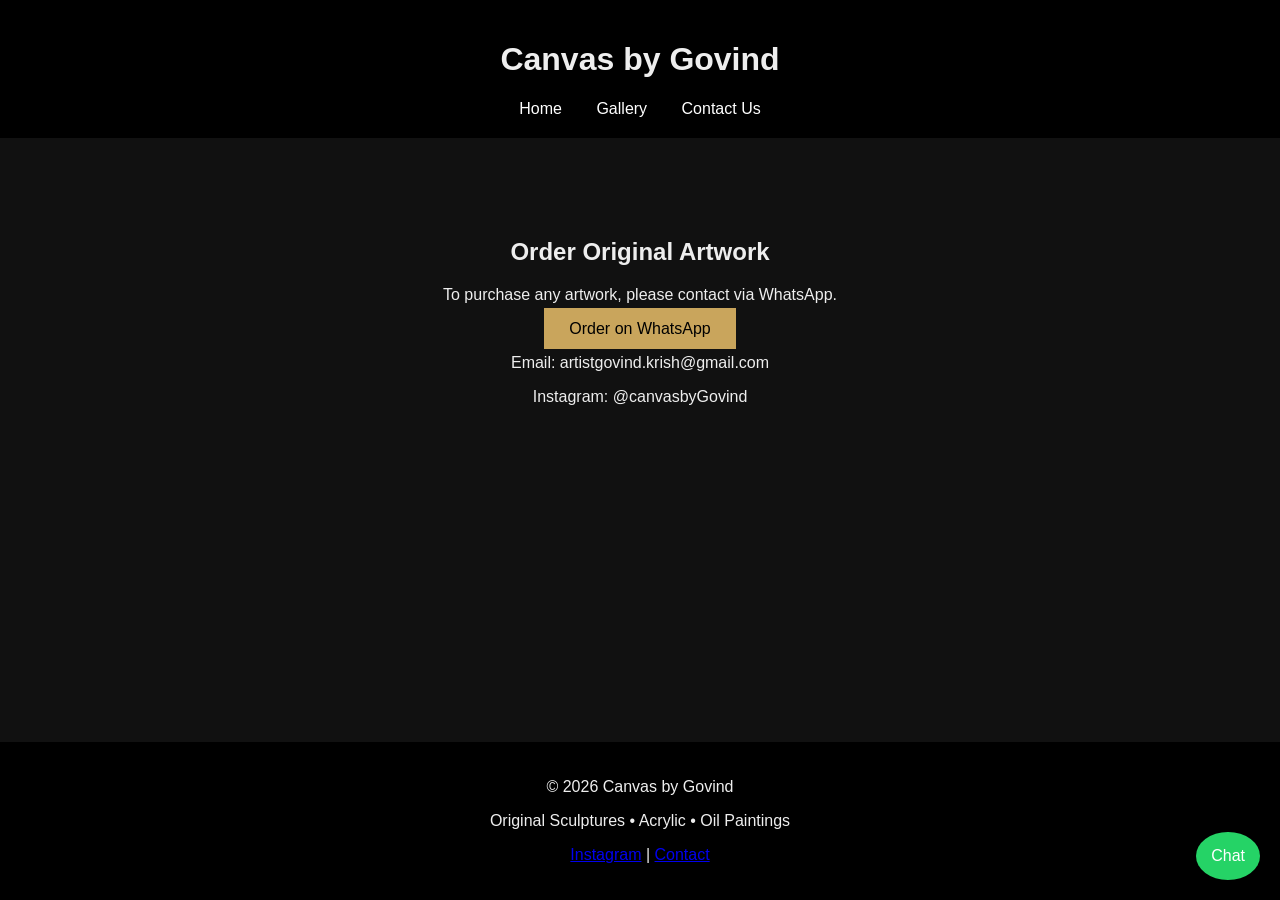
==== contact.html @ d0aefac3 "Update contact.html" ====
<!DOCTYPE html>
<html>
<head>
<title>Contact | Canvas by Govind</title>
<meta name="description" content="Original sculptures, acrylic and oil paintings by Govind. Handmade fine art available for collectors.">
<meta name="keywords" content="original paintings India, sculptures, fine art Govind">
<link rel="stylesheet" href="style.css">
</head>

<body>

<div id="header"></div>

<main>
  <section class="contact">
    <h2>Order Original Artwork</h2>
    <p>To purchase any artwork, please contact via WhatsApp.</p>
    <a class="btn" href="https://wa.me/917827662454">Order on WhatsApp</a>
    <p>Email: artistgovind.krish@gmail.com</p>
    <p>Instagram: @canvasbyGovind</p>
  </section>
</main>

<div id="footer"></div>
<script src="script.js"></script>
</body>
</html>
---- style.css ----
html, body {
height: 100%;
margin: 0;
}
body{
font-family: Arial;
margin:0;
background:#111;
color:#eee;
display: flex;
flex-direction: column;
min-height: 100vh;
}
main {
flex: 1;
}

header{
background:#000;
padding:20px;
text-align:center;
}

nav a{
color:white;
margin:15px;
text-decoration:none;
}

.hero{
text-align:center;
padding:100px 20px;
background:#222;
}

.btn{
background:#c9a55c;
padding:12px 25px;
color:black;
text-decoration:none;
}

.artist{
text-align:center;
padding:80px 20px;
background:#111;
}

.gallery{
display:grid;
grid-template-columns:repeat(auto-fit,minmax(250px,1fr));
gap:30px;
padding:40px;
}

.art{
background:#1a1a1a;
padding:20px;
text-align:center;
opacity:0;
transform:translateY(40px);
transition:0.6s;
}

.art.show{
opacity:1;
transform:translateY(0);
}

.art img{
width:100%;
}

.art-info{
padding-top:10px;
}

.price{
color:#c9a55c;
font-weight:bold;
}

.center{
text-align:center;
margin-top:40px;
}

.contact{
text-align:center;
padding:80px;
}

footer{
text-align:center;
padding:20px;
background:#000;
}

.hero{
height:80vh;
background:url("images/hero-art.jpg") center/cover no-repeat;
display:flex;
align-items:center;
justify-content:center;
text-align:center;
}

.hero-text{
background:rgba(0,0,0,0.6);
padding:40px;
}

.hero h2{
font-size:50px;
}

.hero p{
font-size:20px;
margin-bottom:20px;
}

.whatsapp{
position:fixed;
bottom:20px;
right:20px;
background:#25D366;
color:white;
padding:15px;
border-radius:50%;
text-decoration:none;
}
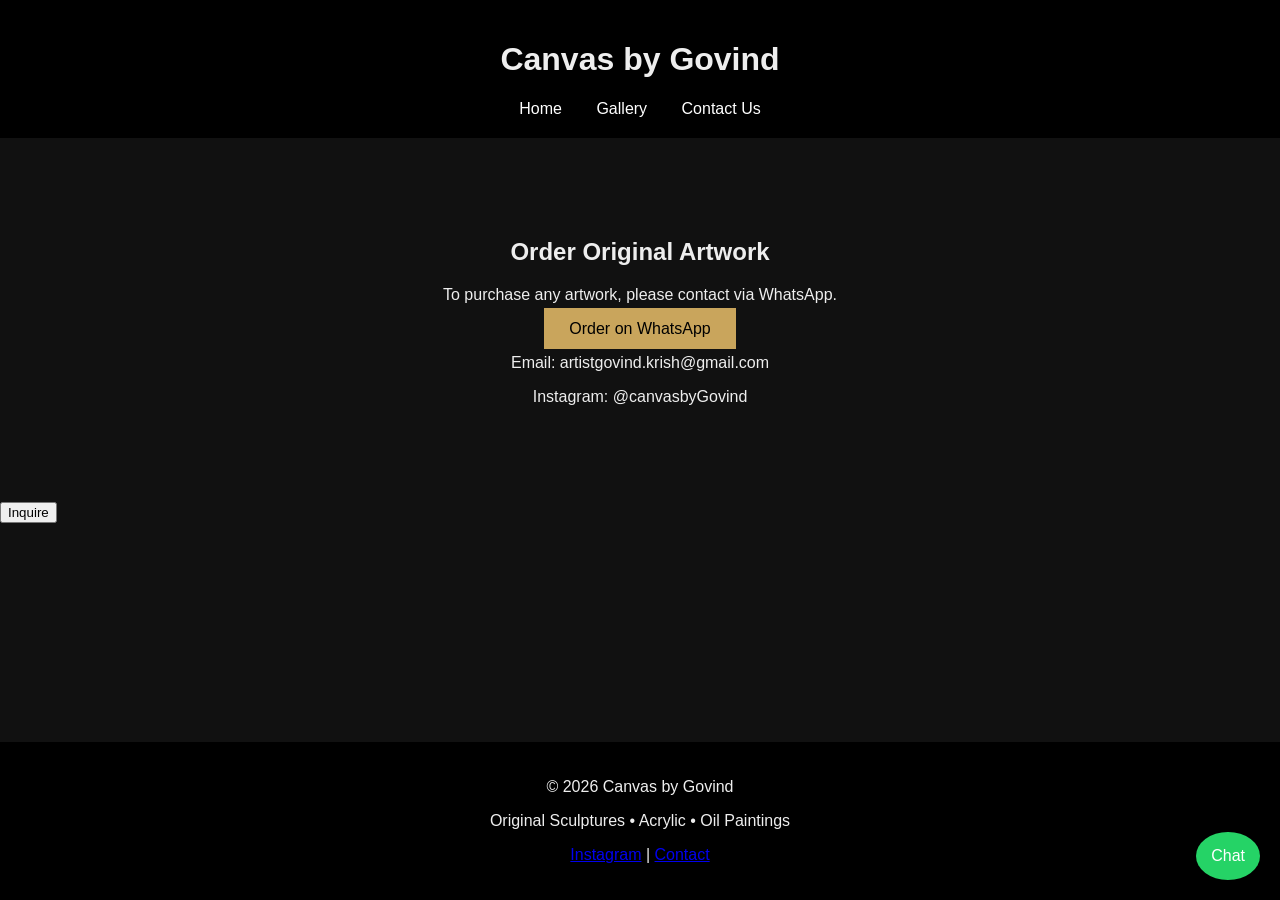
==== commit a39244e5: "Update contact.html" ====
--- a/contact.html
+++ b/contact.html
@@ -1,27 +1,29 @@
 <!DOCTYPE html>
 <html>
 <head>
-<title>Contact | Canvas by Govind</title>
-<meta name="description" content="Original sculptures, acrylic and oil paintings by Govind. Handmade fine art available for collectors.">
-<meta name="keywords" content="original paintings India, sculptures, fine art Govind">
-<link rel="stylesheet" href="style.css">
+  <title>Contact | Canvas by Govind</title>
+  <meta name="description" content="Original sculptures, acrylic and oil paintings by Govind. Handmade fine art available for collectors.">
+  <meta name="keywords" content="original paintings India, sculptures, fine art Govind">
+  <link rel="stylesheet" href="style.css">
 </head>
 
 <body>
 
-<div id="header"></div>
+  <div id="header"></div>
 
-<main>
-  <section class="contact">
-    <h2>Order Original Artwork</h2>
-    <p>To purchase any artwork, please contact via WhatsApp.</p>
-    <a class="btn" href="https://wa.me/917827662454">Order on WhatsApp</a>
-    <p>Email: artistgovind.krish@gmail.com</p>
-    <p>Instagram: @canvasbyGovind</p>
-  </section>
-</main>
+  <main>
+	<section class="contact">
+	  <h2>Order Original Artwork</h2>
+	  <p>To purchase any artwork, please contact via WhatsApp.</p>
+	  <a class="btn" href="https://wa.me/917827662454">Order on WhatsApp</a>
+	  <p>Email: artistgovind.krish@gmail.com</p>
+	  <p>Instagram: @canvasbyGovind</p>
+	</section>
 
-<div id="footer"></div>
-<script src="script.js"></script>
+	<button onclick="inquireArt('Qbizzum')">Inquire</button>
+  </main>
+
+  <div id="footer"></div>
+  <script src="script.js"></script>
 </body>
 </html>
--- a/style.css
+++ b/style.css
@@ -61,16 +61,13 @@
 transform:translateY(40px);
 transition:0.6s;
 }
-
 .art.show{
 opacity:1;
 transform:translateY(0);
 }
-
 .art img{
 width:100%;
 }
-
 .art-info{
 padding-top:10px;
 }
@@ -87,7 +84,7 @@
 
 .contact{
 text-align:center;
-padding:80px;
+padding:80px 20px;
 }
 
 footer{
@@ -104,16 +101,13 @@
 justify-content:center;
 text-align:center;
 }
-
 .hero-text{
 background:rgba(0,0,0,0.6);
 padding:40px;
 }
-
 .hero h2{
 font-size:50px;
 }
-
 .hero p{
 font-size:20px;
 margin-bottom:20px;
@@ -129,3 +123,66 @@
 border-radius:50%;
 text-decoration:none;
 }
+
+.viewer{
+position:fixed;
+top:0;
+left:0;
+width:100%;
+height:100%;
+background:rgba(0,0,0,0.9);
+display:none;
+align-items:center;
+justify-content:center;
+z-index:1000;
+}
+.viewer img{
+max-width:90%;
+max-height:90%;
+}
+.close{
+position:absolute;
+top:30px;
+right:40px;
+font-size:40px;
+color:white;
+cursor:pointer;
+}
+
+#pagination{
+text-align:center;
+margin:40px 0;
+}
+#pagination button{
+background:#111;
+color:white;
+border:1px solid #444;
+padding:8px 14px;
+margin:5px;
+cursor:pointer;
+}
+#pagination button:hover{
+background:#c9a55c;
+color:black;
+}
+#pagination button.active{
+background:#c9a55c;
+color:black;
+}
+
+.filters{
+text-align:center;
+margin:30px;
+}
+.filters button{
+background:#111;
+color:white;
+border:1px solid #444;
+padding:8px 15px;
+margin:5px;
+cursor:pointer;
+}
+.filters button:hover{
+background:#c9a55c;
+color:black;
+}
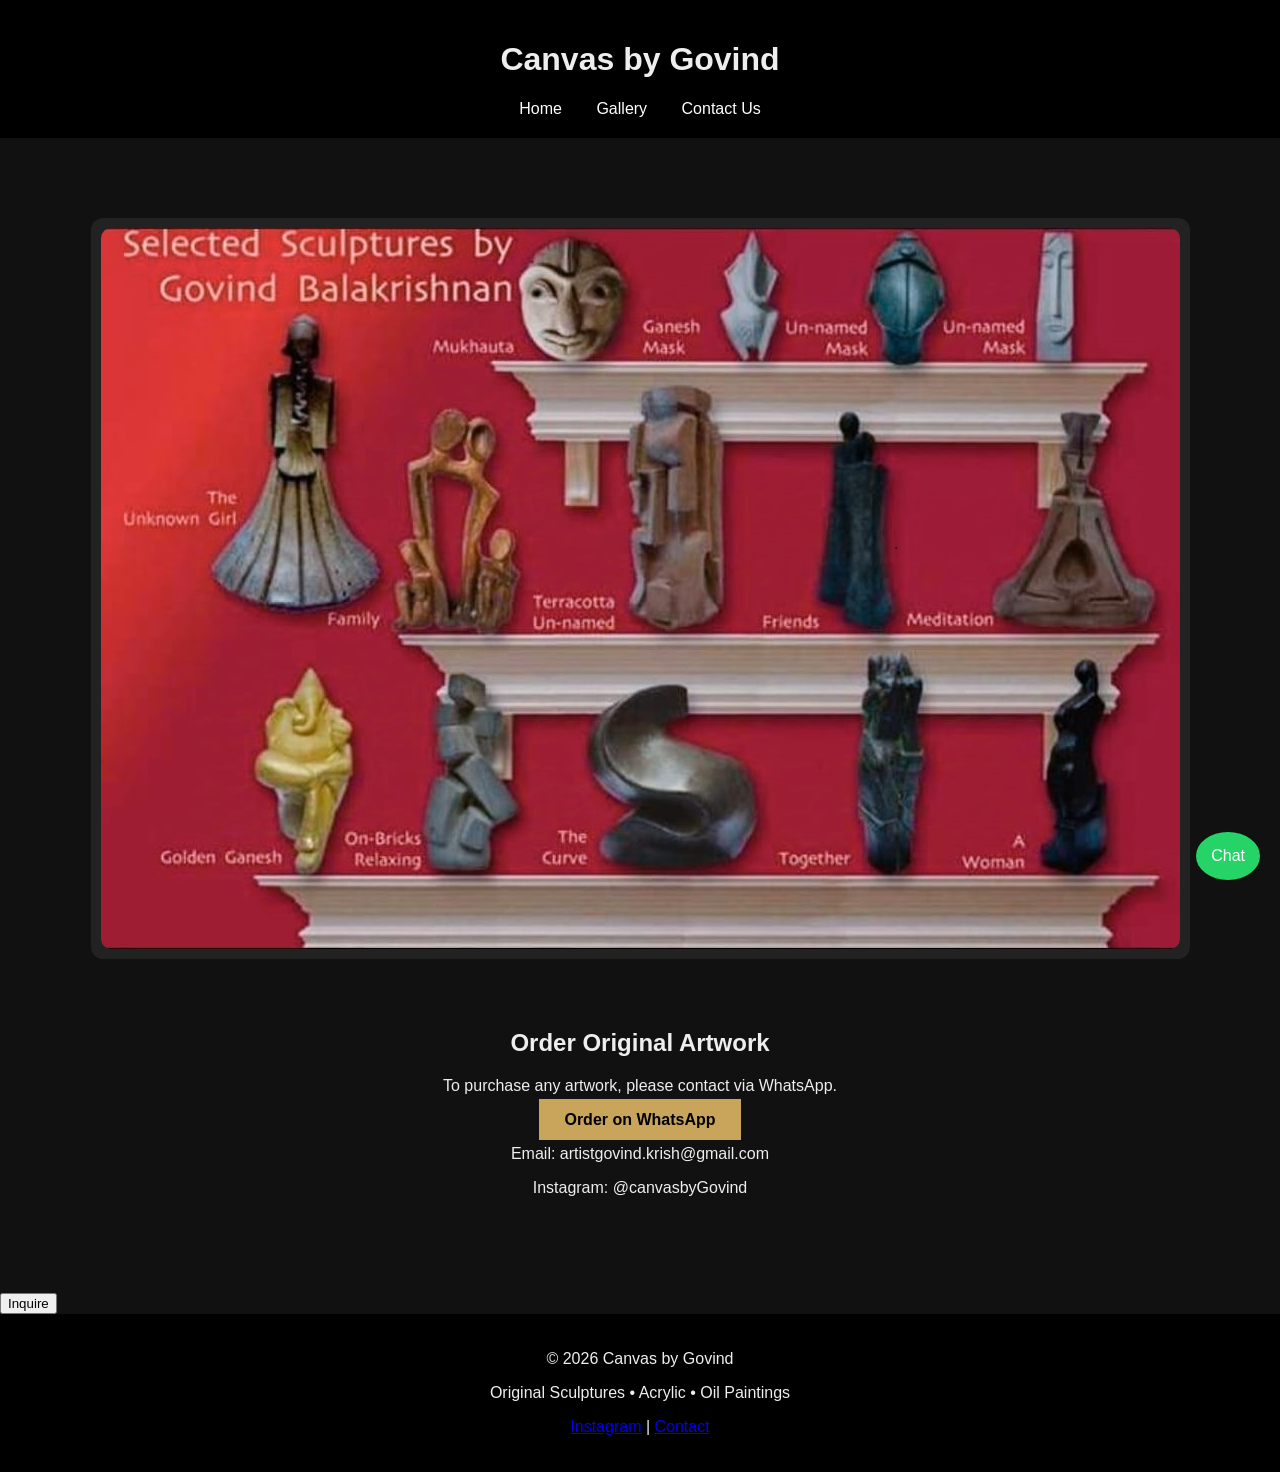
==== commit 8bc15b44: "Update contact.html" ====
--- a/contact.html
+++ b/contact.html
@@ -13,11 +13,19 @@
 
   <main>
 	<section class="contact">
-	  <h2>Order Original Artwork</h2>
-	  <p>To purchase any artwork, please contact via WhatsApp.</p>
-	  <a class="btn" href="https://wa.me/917827662454">Order on WhatsApp</a>
-	  <p>Email: artistgovind.krish@gmail.com</p>
-	  <p>Instagram: @canvasbyGovind</p>
+	  <div class="artist-container">
+		<div class="artist-image">
+		  <img src="images/sample1.jpeg" alt="Artist">
+		</div>
+
+		<div class="artist-text">
+		  <h2>Order Original Artwork</h2>
+		  <p>To purchase any artwork, please contact via WhatsApp.</p>
+		  <a class="btn" href="https://wa.me/917827662454">Order on WhatsApp</a>
+		  <p>Email: artistgovind.krish@gmail.com</p>
+		  <p>Instagram: @canvasbyGovind</p>
+		</div>
+	  </div>
 	</section>
 
 	<button onclick="inquireArt('Qbizzum')">Inquire</button>
--- a/style.css
+++ b/style.css
@@ -28,38 +28,150 @@
 }
 
 .hero{
-text-align:center;
-padding:100px 20px;
-background:#222;
-}
-
+height:100vh;
+background:url("images/sample1.jpeg") no-repeat center center;
+background-size:cover;
+background-position:center top;
+display:flex;
+align-items:center;
+justify-content:center;
+text-align:center;
+color:white;
+}
+.hero-text{
+background:rgba(0,0,0,0.5);
+padding:40px;
+}
 .btn{
 background:#c9a55c;
 padding:12px 25px;
+text-decoration:none;
 color:black;
-text-decoration:none;
-}
-
-.artist{
-text-align:center;
+font-weight:bold;
+}
+
+section{
 padding:80px 20px;
-background:#111;
-}
-
-.gallery{
+text-align:center;
+}
+
+.featured .gallery{
 display:grid;
 grid-template-columns:repeat(auto-fit,minmax(250px,1fr));
 gap:30px;
-padding:40px;
+padding:30px;
+}
+
+.artist{
+padding:80px 20px;
+background:#111;
+color:white;
+}
+.artist-container{
+display:flex;
+align-items:center;
+justify-content:center;
+gap:50px;
+flex-wrap:wrap;
+}
+.artist-image img{
+width:100%;
+height:auto;
+border-radius:10px;
+object-fit:cover;
+transition:0.4s;
+}
+.artist-image img:hover{
+transform:scale(1.05);
+}
+.artist-text{
+max-width:500px;
+}
+.artist-image{
+padding:10px;
+background:#222;
+border-radius:12px;
+}
+.artist-image img{
+display:block;
+}
+
+.collection{
+padding:80px 20px;
+background:#111;
+color:white;
+}
+.collection-container{
+display:flex;
+align-items:center;
+justify-content:center;
+gap:50px;
+flex-wrap:wrap;
+}
+/* TEXT LEFT */
+.collection-text{
+max-width:500px;
+}
+/* IMAGE RIGHT */
+.collection-image{
+padding:10px;
+background:#222;
+border-radius:12px;
+}
+.collection-image img{
+width:100%;
+height:auto;
+border-radius:10px;
+object-fit:cover;
+transition:0.4s;
+}
+
+.collection-image{
+background:#222;
+padding:10px;
+border-radius:12px;
+}
+.collection-image img{
+display:block;
+}
+
+@media(max-width:768px){
+  .hero{
+	height:70vh;
+  }
+  .artist-container{
+	flex-direction:column;
+	text-align:center;
+  }
+  .artist-image img{
+	width:80%;
+	max-width:90%;
+  }
+  .collection-container{
+	flex-direction:column;
+	text-align:center;
+  }
+  .collection-image img{
+	max-width:90%;
+  }
+}
+
+.gallery{
+display:grid;
+grid-template-columns:repeat(auto-fit,minmax(260px,1fr));
+gap:30px;
+padding:30px;
 }
 
 .art{
-background:#1a1a1a;
-padding:20px;
-text-align:center;
-opacity:0;
-transform:translateY(40px);
-transition:0.6s;
+background:white;
+border-radius:8px;
+overflow:hidden;
+box-shadow:0 6px 18px rgba(0,0,0,0.08);
+transition:transform 0.3s;
+}
+.art:hover{
+transform:translateY(-6px);
 }
 .art.show{
 opacity:1;
@@ -67,14 +179,40 @@
 }
 .art img{
 width:100%;
+height:260px;
+object-fit:cover;
+border-radius:6px;
 }
 .art-info{
-padding-top:10px;
-}
-
+background:#fafafa;
+padding:18px;
+text-align:center;
+border-top:1px solid #eee;
+}
+.art-info h3{
+font-size:18px;
+margin-bottom:6px;
+color:#222;
+}
+.art-info p{
+font-size:14px;
+color:#666;
+margin:4px 0;
+}
+.art-info p:nth-child(2){
+margin-top:6px;
+}
 .price{
 color:#c9a55c;
+font-size:16px;
 font-weight:bold;
+margin-top:6px;
+}
+.price span{
+display:block;
+font-size:12px;
+color:#888;
+font-weight:normal;
 }
 
 .center{
@@ -91,26 +229,6 @@
 text-align:center;
 padding:20px;
 background:#000;
-}
-
-.hero{
-height:80vh;
-background:url("images/hero-art.jpg") center/cover no-repeat;
-display:flex;
-align-items:center;
-justify-content:center;
-text-align:center;
-}
-.hero-text{
-background:rgba(0,0,0,0.6);
-padding:40px;
-}
-.hero h2{
-font-size:50px;
-}
-.hero p{
-font-size:20px;
-margin-bottom:20px;
 }
 
 .whatsapp{
@@ -171,18 +289,42 @@
 }
 
 .filters{
-text-align:center;
-margin:30px;
+display:flex;
+justify-content:center;
+flex-wrap:wrap;
+gap:10px;
+margin:30px 0;
 }
 .filters button{
 background:#111;
 color:white;
-border:1px solid #444;
-padding:8px 15px;
-margin:5px;
+border:none;
+padding:8px 16px;
 cursor:pointer;
+border-radius:4px;
 }
 .filters button:hover{
 background:#c9a55c;
 color:black;
 }
+
+.search-box{
+display:flex;
+justify-content:center;
+margin:30px 0;
+}
+.search-box input{
+width:320px;
+max-width:90%;
+padding:12px 15px;
+border-radius:25px;
+border:1px solid #ddd;
+font-size:15px;
+outline:none;
+box-shadow:0 2px 6px rgba(0,0,0,0.1);
+transition:0.3s;
+}
+.search-box input:focus{
+border-color:#c9a55c;
+box-shadow:0 3px 10px rgba(0,0,0,0.15);
+}
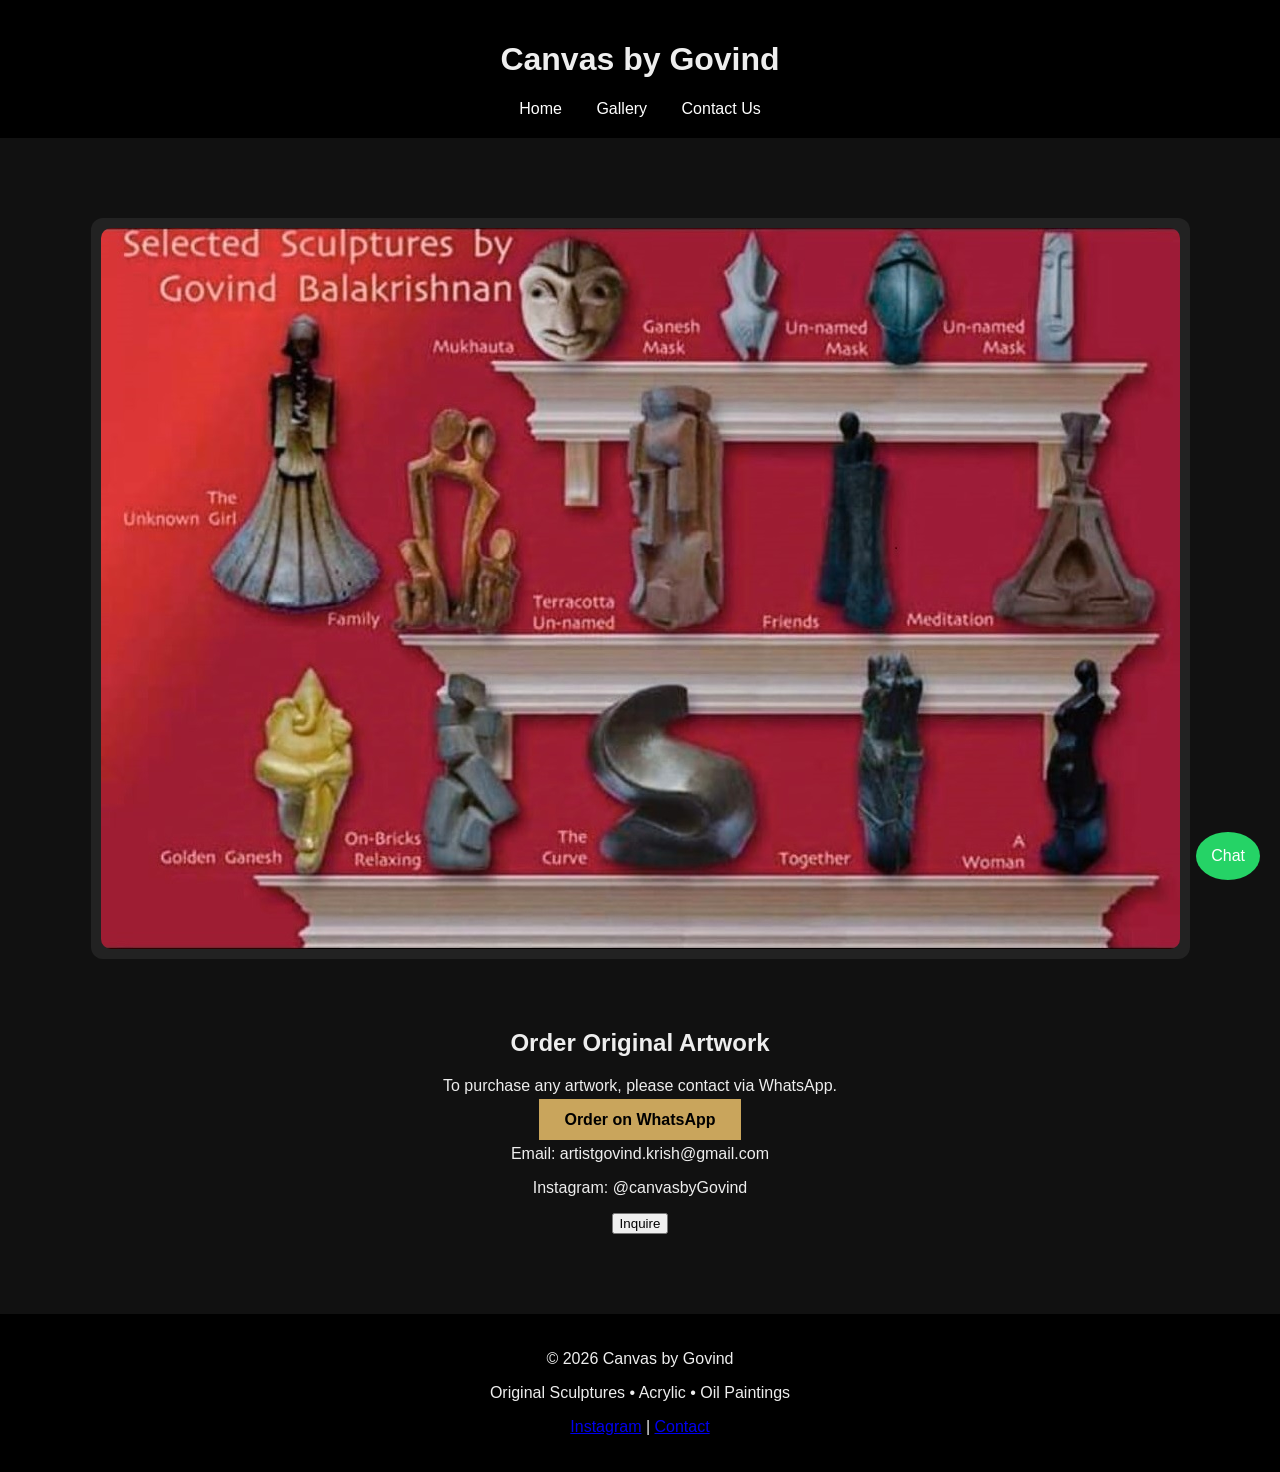
==== commit e34ef4e0: "Update contact.html" ====
--- a/contact.html
+++ b/contact.html
@@ -26,9 +26,8 @@
 		  <p>Instagram: @canvasbyGovind</p>
 		</div>
 	  </div>
+	  <button onclick="inquireArt('Qbizzum')">Inquire</button>
 	</section>
-
-	<button onclick="inquireArt('Qbizzum')">Inquire</button>
   </main>
 
   <div id="footer"></div>
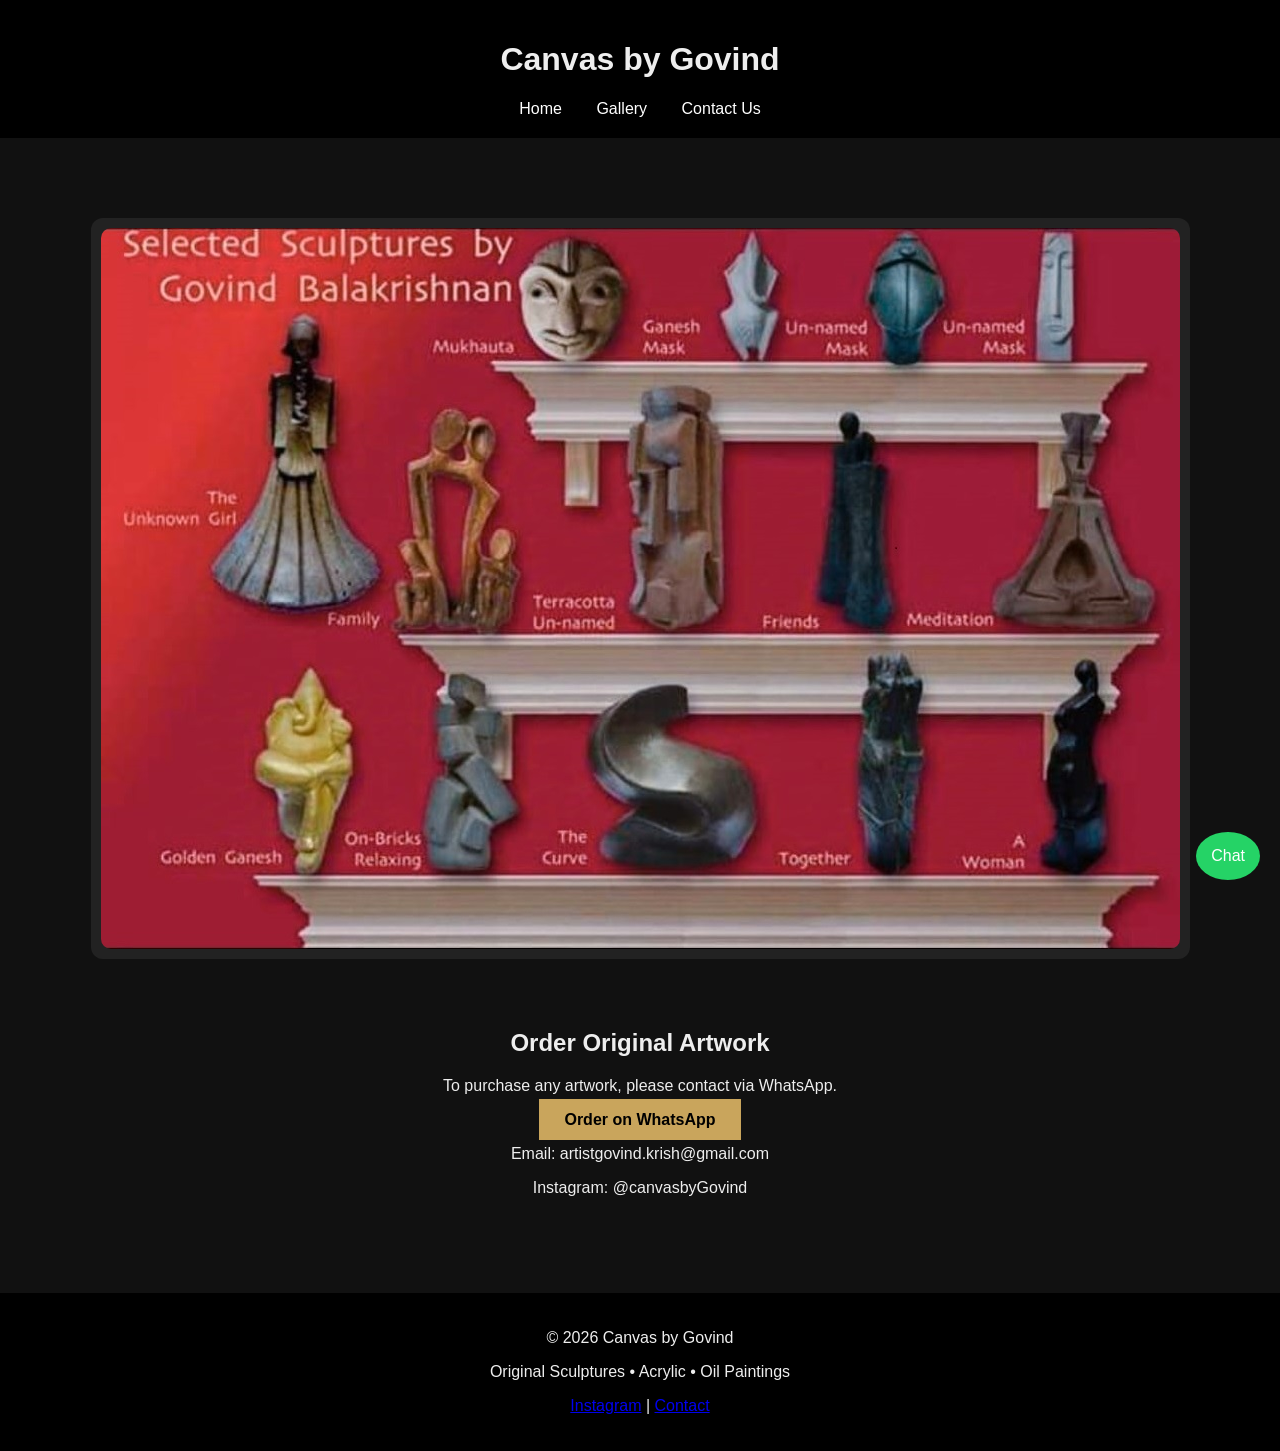
==== commit dfd540bb: "Update contact.html" ====
--- a/contact.html
+++ b/contact.html
@@ -26,7 +26,6 @@
 		  <p>Instagram: @canvasbyGovind</p>
 		</div>
 	  </div>
-	  <button onclick="inquireArt('Qbizzum')">Inquire</button>
 	</section>
   </main>
 
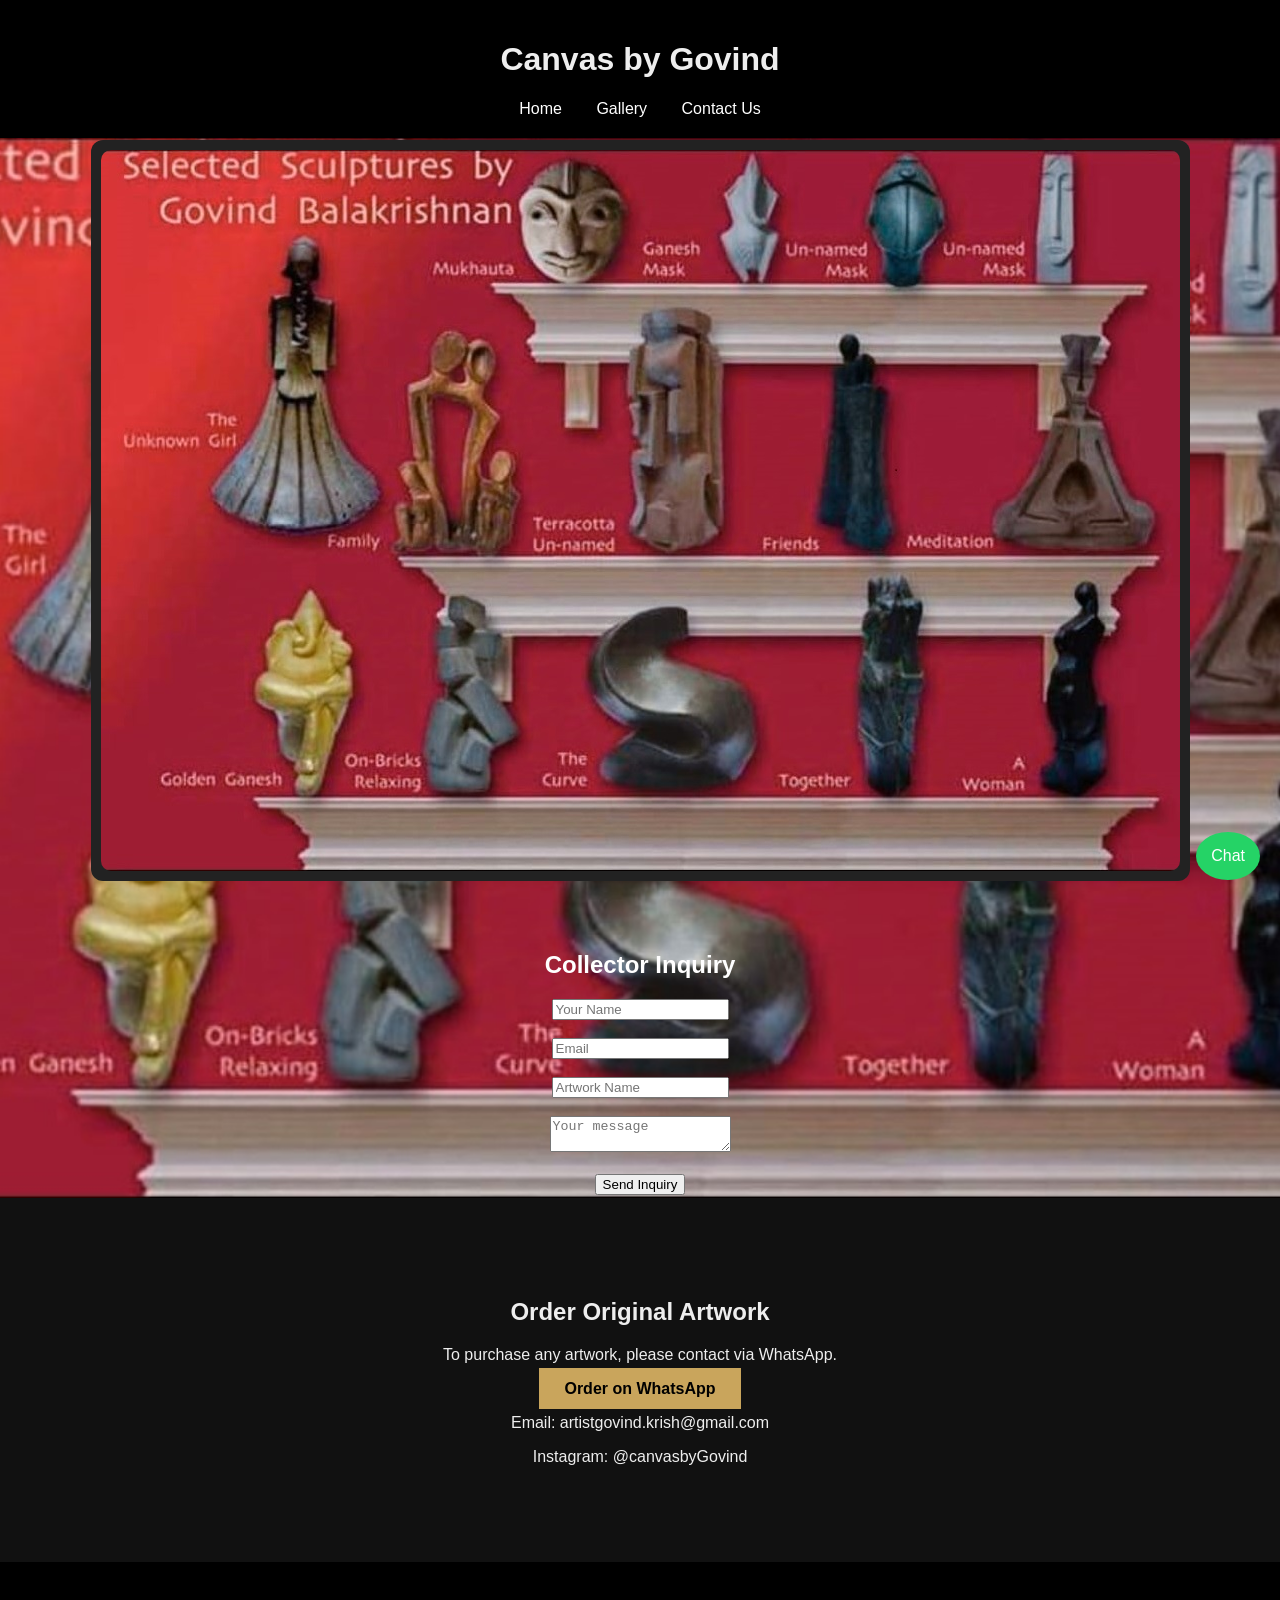
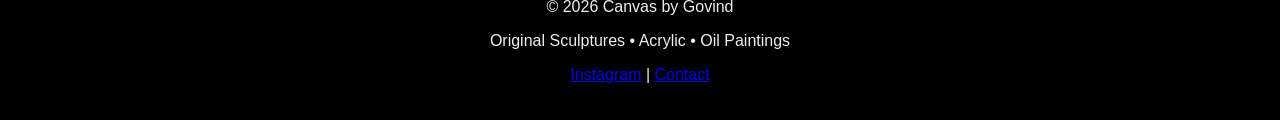
==== commit 73476514: "Update contact.html" ====
--- a/contact.html
+++ b/contact.html
@@ -11,23 +11,30 @@
 
   <div id="header"></div>
 
-  <main>
-	<section class="contact">
+	<section class="hero">
 	  <div class="artist-container">
 		<div class="artist-image">
 		  <img src="images/sample1.jpeg" alt="Artist">
 		</div>
-
 		<div class="artist-text">
-		  <h2>Order Original Artwork</h2>
-		  <p>To purchase any artwork, please contact via WhatsApp.</p>
-		  <a class="btn" href="https://wa.me/917827662454">Order on WhatsApp</a>
-		  <p>Email: artistgovind.krish@gmail.com</p>
-		  <p>Instagram: @canvasbyGovind</p>
+		  <h2>Collector Inquiry</h2>
+		  <form action="https://formsubmit.co/artistgovind.krish@gmail.com" method="POST">
+			<input type="text" name="name" placeholder="Your Name" required><br><br>
+			<input type="email" name="email" placeholder="Email" required><br><br>
+			<input type="text" name="artwork" placeholder="Artwork Name"><br><br>
+			<textarea name="message" placeholder="Your message"></textarea><br><br>
+			<button type="submit">Send Inquiry</button>
+		  </form>
 		</div>
 	  </div>
 	</section>
-  </main>
+	<section class="contact">
+	  <h2>Order Original Artwork</h2>
+	  <p>To purchase any artwork, please contact via WhatsApp.</p>
+	  <a class="btn" href="https://wa.me/917827662454">Order on WhatsApp</a>
+	  <p>Email: artistgovind.krish@gmail.com</p>
+	  <p>Instagram: @canvasbyGovind</p>
+	</section>
 
   <div id="footer"></div>
   <script src="script.js"></script>
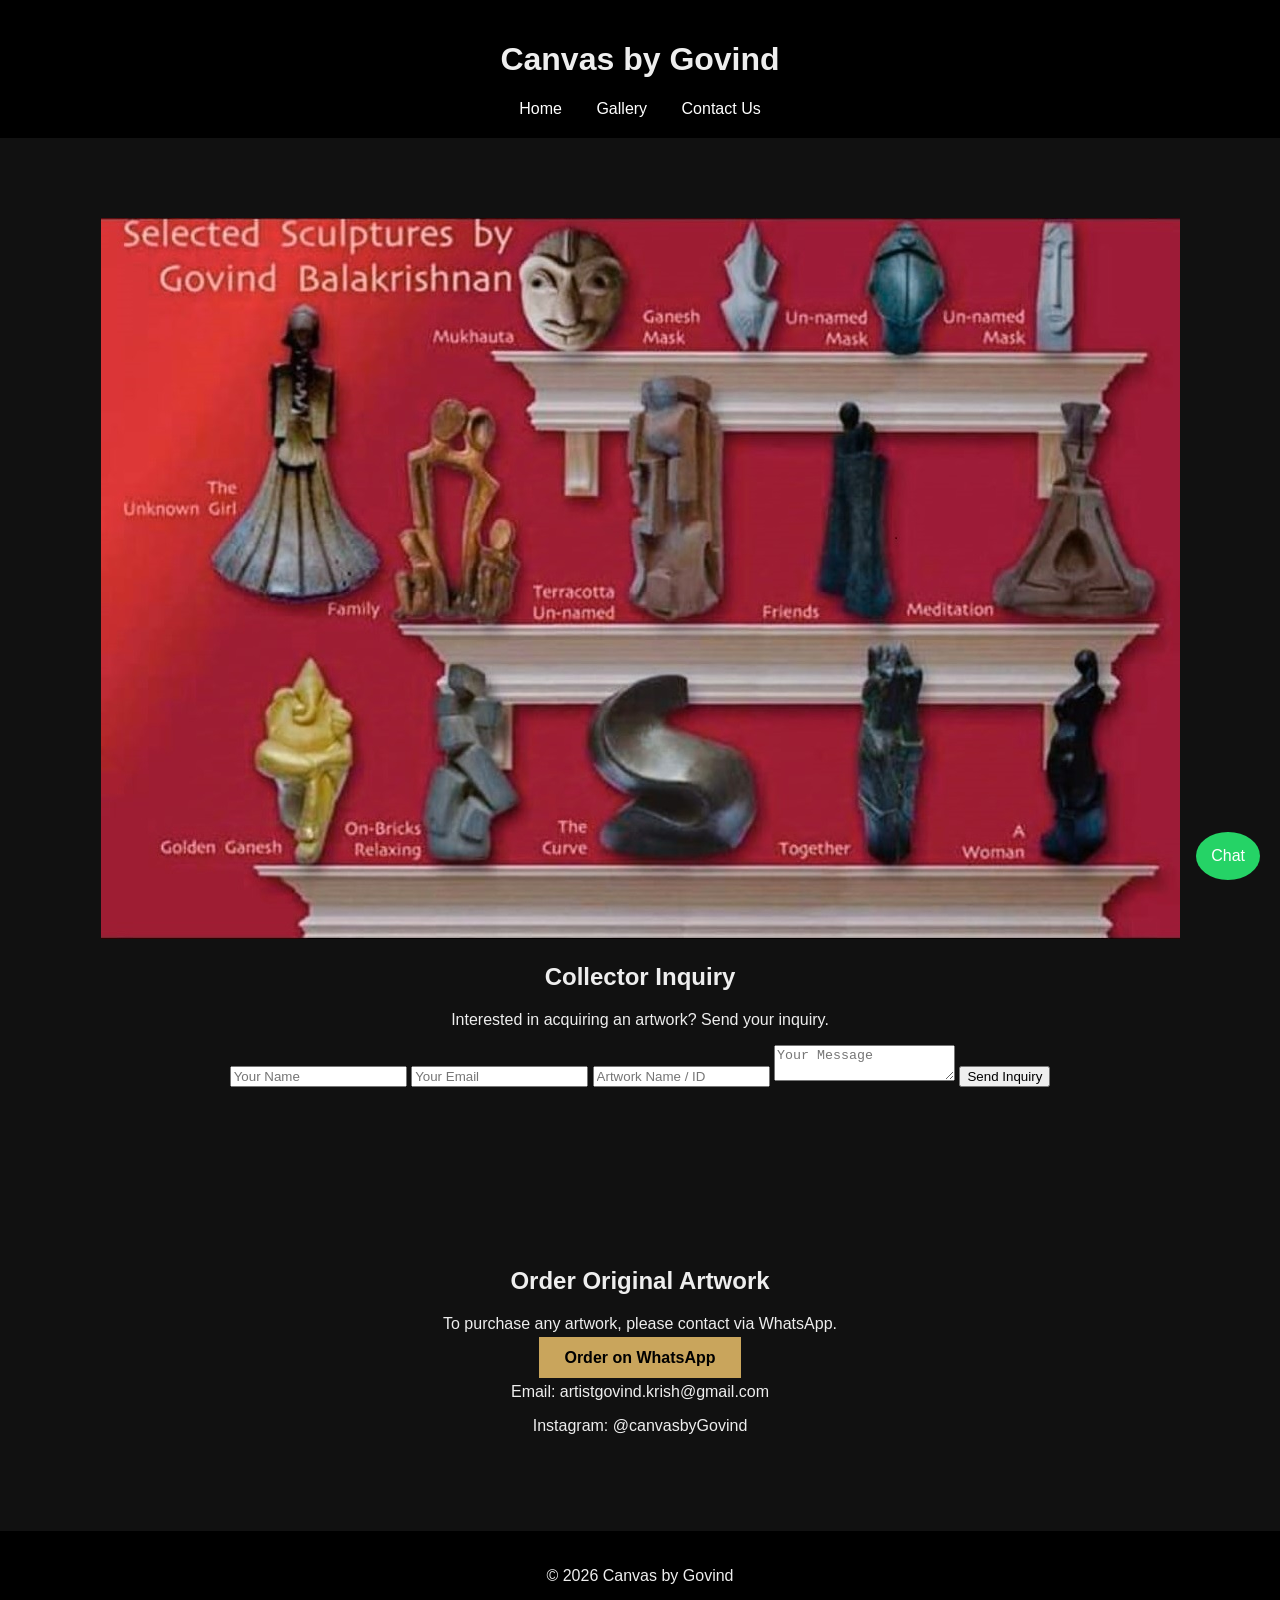
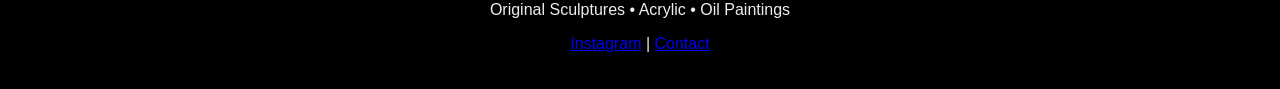
==== commit e20f619c: "Update contact.html" ====
--- a/contact.html
+++ b/contact.html
@@ -11,30 +11,35 @@
 
   <div id="header"></div>
 
-	<section class="hero">
-	  <div class="artist-container">
-		<div class="artist-image">
-		  <img src="images/sample1.jpeg" alt="Artist">
-		</div>
-		<div class="artist-text">
-		  <h2>Collector Inquiry</h2>
-		  <form action="https://formsubmit.co/artistgovind.krish@gmail.com" method="POST">
-			<input type="text" name="name" placeholder="Your Name" required><br><br>
-			<input type="email" name="email" placeholder="Email" required><br><br>
-			<input type="text" name="artwork" placeholder="Artwork Name"><br><br>
-			<textarea name="message" placeholder="Your message"></textarea><br><br>
-			<button type="submit">Send Inquiry</button>
-		  </form>
-		</div>
+  <section class="contact-section">
+	<div class="contact-container">
+	  <!-- LEFT IMAGE -->
+	  <div class="contact-image">
+		<img src="images/sample1.jpeg" alt="Artwork">
 	  </div>
-	</section>
-	<section class="contact">
-	  <h2>Order Original Artwork</h2>
-	  <p>To purchase any artwork, please contact via WhatsApp.</p>
-	  <a class="btn" href="https://wa.me/917827662454">Order on WhatsApp</a>
-	  <p>Email: artistgovind.krish@gmail.com</p>
-	  <p>Instagram: @canvasbyGovind</p>
-	</section>
+
+	  <!-- RIGHT FORM -->
+	  <div class="contact-form">
+		<h2>Collector Inquiry</h2>
+		<p>Interested in acquiring an artwork? Send your inquiry.</p>
+		<form>
+		  <input type="text" placeholder="Your Name" required>
+		  <input type="email" placeholder="Your Email" required>
+		  <input type="text" placeholder="Artwork Name / ID">
+		  <textarea placeholder="Your Message"></textarea>
+		  <button type="submit">Send Inquiry</button>
+		</form>
+	  </div>
+	</div>
+  </section>
+
+  <section class="contact">
+	<h2>Order Original Artwork</h2>
+	<p>To purchase any artwork, please contact via WhatsApp.</p>
+	<a class="btn" href="https://wa.me/917827662454">Order on WhatsApp</a>
+	<p>Email: artistgovind.krish@gmail.com</p>
+	<p>Instagram: @canvasbyGovind</p>
+  </section>
 
   <div id="footer"></div>
   <script src="script.js"></script>
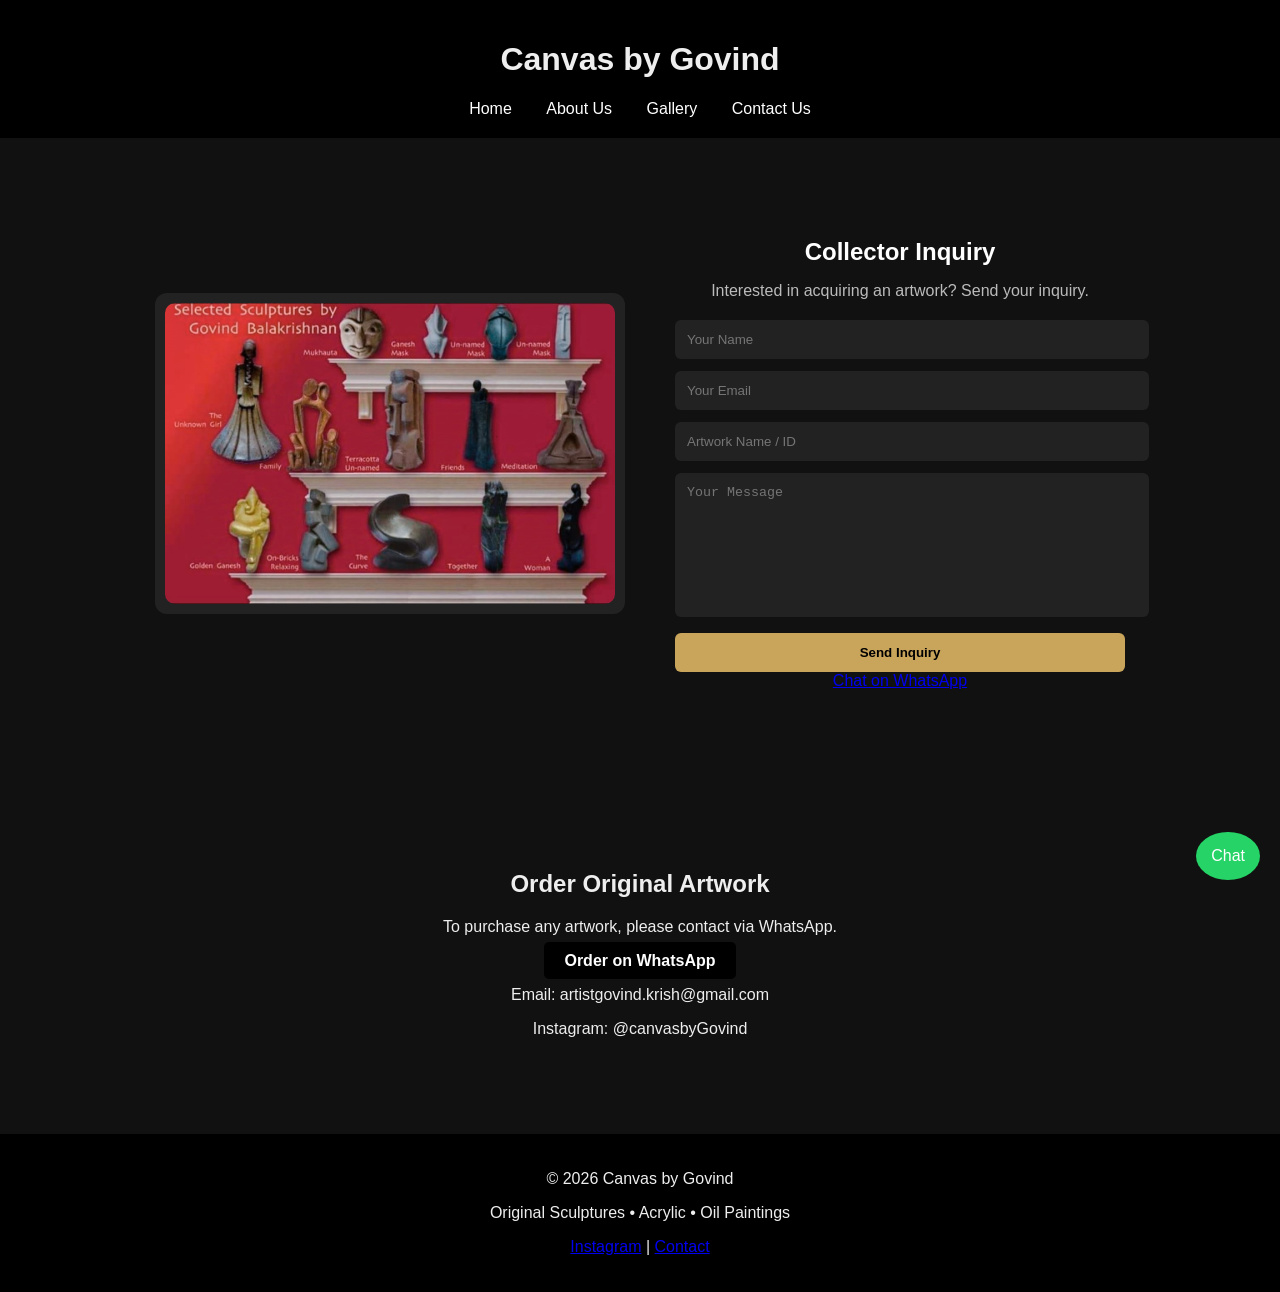
==== commit 9fbd159f: "Update contact.html" ====
--- a/contact.html
+++ b/contact.html
@@ -22,13 +22,19 @@
 	  <div class="contact-form">
 		<h2>Collector Inquiry</h2>
 		<p>Interested in acquiring an artwork? Send your inquiry.</p>
-		<form>
-		  <input type="text" placeholder="Your Name" required>
-		  <input type="email" placeholder="Your Email" required>
-		  <input type="text" placeholder="Artwork Name / ID">
-		  <textarea placeholder="Your Message"></textarea>
+		<form action="https://formsubmit.co/your-email@gmail.com" method="POST">
+		  <input type="text" name="name" placeholder="Your Name" required>
+		  <input type="email" name="email" placeholder="Your Email" required>
+		  <input type="text" name="artwork" placeholder="Artwork Name / ID">
+		  <textarea name="message" placeholder="Your Message"></textarea>
+		  <!-- Hidden settings -->
+		  <input type="hidden" name="_subject" value="New Art Inquiry!">
+		  <input type="hidden" name="_captcha" value="false">
+		  <input type="hidden" name="_template" value="table">
 		  <button type="submit">Send Inquiry</button>
+		  <input type="hidden" name="_next" value="https://artistgovindkrish-del.github.io/canvasbygovind/thankyou.html">
 		</form>
+		<a href="https://wa.me/917827662454?text=Hello, I am interested in your artwork" target="_blank" class="whatsapp-btn">Chat on WhatsApp</a>
 	  </div>
 	</div>
   </section>
--- a/style.css
+++ b/style.css
@@ -10,9 +10,6 @@
 display: flex;
 flex-direction: column;
 min-height: 100vh;
-}
-main {
-flex: 1;
 }
 
 header{
@@ -154,6 +151,13 @@
   .collection-image img{
 	max-width:90%;
   }
+  .contact-container{
+	flex-direction:column;
+	text-align:center;
+  }
+  .contact-image img{
+	max-width:90%;
+  }
 }
 
 .gallery{
@@ -162,7 +166,6 @@
 gap:30px;
 padding:30px;
 }
-
 .art{
 background:white;
 border-radius:8px;
@@ -189,12 +192,12 @@
 text-align:center;
 border-top:1px solid #eee;
 }
-.art-info h3{
+.featured .gallery, .art-info h3{
 font-size:18px;
 margin-bottom:6px;
 color:#222;
 }
-.art-info p{
+.featured .gallery, .art-info p{
 font-size:14px;
 color:#666;
 margin:4px 0;
@@ -328,3 +331,123 @@
 border-color:#c9a55c;
 box-shadow:0 3px 10px rgba(0,0,0,0.15);
 }
+
+/*About us page*/
+.about-hero {
+  height: 70vh;
+  background: url('images/about-bg.jpg') center/cover no-repeat;
+  position: relative;
+}
+.overlay {
+  background: rgba(0,0,0,0.7);
+  height: 100%;
+  display: flex;
+  flex-direction: column;
+  justify-content: center;
+  align-items: center;
+  color: #fff;
+}
+.about-grid {
+  display: flex;
+  gap: 50px;
+  align-items: center;
+}
+.timeline-item {
+  border-left: 2px solid #ff6600;
+  padding-left: 20px;
+  margin: 20px 0;
+}
+.awards-grid, .spec-grid {
+  display: flex;
+  gap: 20px;
+}
+.award-card, .spec-card {
+  background: #1a1a1a;
+  padding: 20px;
+  border-radius: 10px;
+  transition: 0.3s;
+}
+.award-card:hover, .spec-card:hover {
+  transform: translateY(-5px);
+  background: #222;
+}
+.about-cta {
+  text-align: center;
+  padding: 50px;
+  background: linear-gradient(45deg, #ff6600, #ff3300);
+  color: #fff;
+}
+.btn {
+  background: #000;
+  padding: 10px 20px;
+  color: #fff;
+  text-decoration: none;
+  border-radius: 5px;
+}
+/*Contact us page*/
+.contact-section{
+padding:80px 20px;
+background:#111;
+color:white;
+}
+.contact-container{
+display:flex;
+align-items:center;
+justify-content:center;
+gap:50px;
+flex-wrap:wrap;
+}
+.contact-image{
+display:flex;
+justify-content:center;
+}
+.contact-image img{
+width:100%;
+max-width:450px;
+border-radius:10px;
+object-fit:cover;
+}
+.contact-form{
+max-width:450px;
+}
+.contact-form h2{
+margin-bottom:10px;
+}
+.contact-form p{
+color:#bbb;
+margin-bottom:20px;
+}
+.contact-form input,
+.contact-form textarea{
+width:100%;
+padding:12px;
+margin-bottom:12px;
+border:none;
+border-radius:6px;
+background:#222;
+color:white;
+}
+.contact-form textarea{
+min-height:120px;
+resize:none;
+}
+.contact-form button{
+width:100%;
+padding:12px;
+background:#c9a55c;
+border:none;
+color:black;
+font-weight:bold;
+cursor:pointer;
+border-radius:6px;
+transition:0.3s;
+}
+.contact-form button:hover{
+background:#e6c77a;
+}
+
+.contact-image{
+background:#222;
+padding:10px;
+border-radius:12px;
+}
